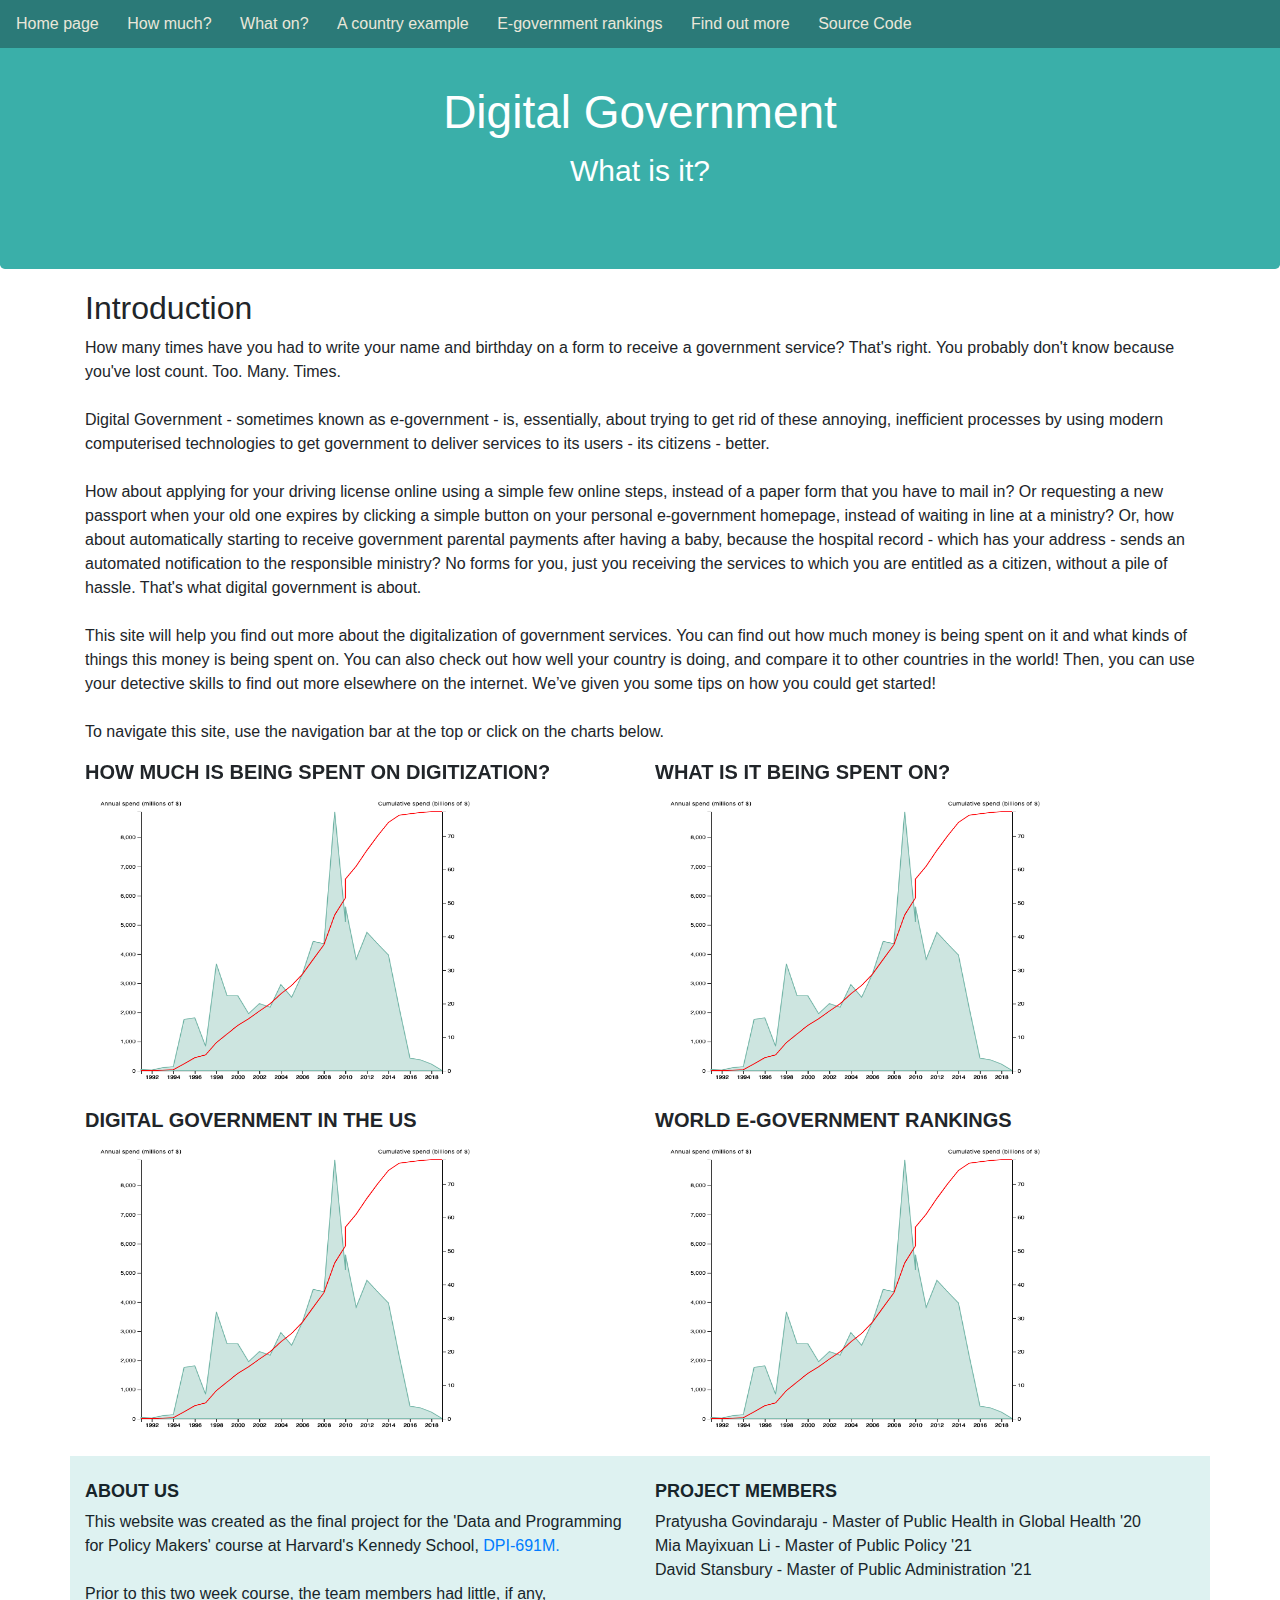
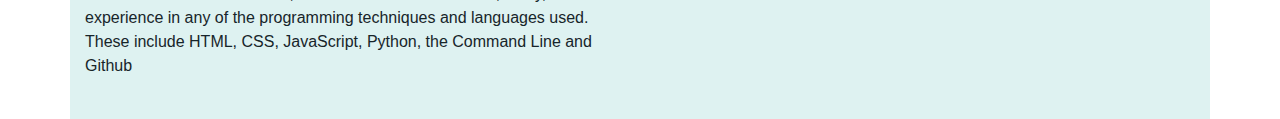
==== index.html @ c4e7895e "Merge branch 'master' into david" ====
<!DOCTYPE html>
<html lang="en">
  <head>
    <meta charset="utf-8">
    <meta name="viewport" content="width=device-width, initial-scale=1, shrink-to-fit=no">
    
    <!-- Bootstrap CSS -->
    <link rel="stylesheet" href="https://stackpath.bootstrapcdn.com/bootstrap/4.4.1/css/bootstrap.min.css" integrity="sha384-Vkoo8x4CGsO3+Hhxv8T/Q5PaXtkKtu6ug5TOeNV6gBiFeWPGFN9MuhOf23Q9Ifjh" crossorigin="anonymous">
    <link href="styles/index.css" rel="stylesheet">
    
    <title>Digital government trends</title>
  </head>
  <body>
    <div class="topbar">
      <a href="index.html">Home page</a>
      <a href="tab1.html">How much?</a>
      <a href="tab2.html">What on?</a>
      <a href="tab3.html">A country example</a>
      <a href="tab4.html">E-government rankings</a>
      <a href="tab5.html">Find out more</a>
      <a href="https://github.com/miamayixuan/Final-Project">Source Code</a>
    </div>

<!-- Website Content -->

<!-- header -->
  <div class="jumbotron text-center">
    <h1>Digital Government </h1>
    <p> What is it?</p> 
  </div>

<!-- body  -->
<!--  <div class="row">
    <div class="col-sm-3" style="background-color:lavender;">.col-sm-3</div>
    <div class="col-sm-6" style="background-color:lavenderblush;">.col-sm-6</div>
    <div class="col-sm-3" style="background-color:lavender;">.col-sm-3</div>
  </div>  -->

  <div class="container">
    
    <h2>Introduction</h2>
    <p>How many times have you had to write your name and birthday on a form to receive a government service? That's right. You probably don't know because you've lost count. Too. Many. Times.
    <br>
    <br>
    Digital Government - sometimes known as e-government - is, essentially, about trying to get rid of these annoying, inefficient processes by using modern computerised technologies to get government to deliver services to its users - its citizens - better. 
    <br>
    <br>
    How about applying for your driving license online using a simple few online steps, instead of a paper form that you have to mail in? Or requesting a new passport when your old one expires by clicking a simple button on your personal e-government homepage, instead of waiting in line at a ministry? Or, how about automatically starting to receive government parental payments after having a baby, because the hospital record - which has your address - sends an automated notification to the responsible ministry? No forms for you, just you receiving the services to which you are entitled as a citizen, without a pile of hassle. That's what digital government is about.
    <br>
    <br>
    This site will help you find out more about the digitalization of government services. You can find out how much money is being spent on it and what kinds of things this money is being spent on. You can also check out how well your country is doing, and compare it to other countries in the world! Then, you can use your detective skills to find out more elsewhere on the internet. We’ve given you some tips on how you could get started!
    <br>
    <br>
    To navigate this site, use the navigation bar at the top or click on the charts below.</p> 
    <!-- First row of graphs linking to later pages -->
    <div class = "row">
          <div class="col">
            <h5 class="text-uppercase font-weight-bold">How much is being spent on digitization?</h5>
            <p>
            <a href="tab1.html"><img src = ../images/spend_amount.png alt="How much graph" height="300" width="400"></a></p>
          </div>
          <div class="col">
          <h5 class="text-uppercase font-weight-bold">What is it being spent on?</h5>
          <p>
          <a href="tab2.html"><img src = ../images/spend_amount.png alt="How much graph" height="300" width="400"></a></p>
        </div>
    </div>
    <!-- Second row of graphs linking to later pages -->
    <div class = "row">
          <!-- Content -->
          <div class="col">
            <h5 class="text-uppercase font-weight-bold">Digital government in the US</h5>
            <p>
            <a href="tab3.html"><img src = ../images/spend_amount.png alt="How much graph" height="300" width="400"></a></p>
          </div>
          <div class="col">
          <h5 class="text-uppercase font-weight-bold">World e-government rankings</h5>
          <p>
          <a href="tab4.html"><img src = ../images/spend_amount.png alt="How much graph" height="300" width="400"></a></p>
        </div>
    </div>

    <!-- footer -->
    <!-- Grid row -->
    <div class="row">
      <!-- Grid column -->
      <div class="col-md-6 mt-md-0 mt-3">
        <!-- Content -->
        <h5 class="text-uppercase font-weight-bold">ABOUT US </h5>
        <p>This website was created as the final project for the 'Data and Programming for Policy Makers' course at Harvard's Kennedy School, <a href="https://www.hks.harvard.edu/courses/programming-and-data-policymakers"> DPI-691M.</a> <br>
        <br>
        Prior to this two week course, the team members had little, if any, experience in any of the programming techniques and languages used. These include HTML, CSS, JavaScript, Python, the Command Line and Github</p>
      </div>
      <!-- Grid column -->
<!--       <hr class="clearfix w-100 d-md-none pb-3"> -->
      <!-- Grid column -->
      <div class="col-md-6 mb-md-0 mb-3">
        <!-- Content -->
        <h5 class="text-uppercase font-weight-bold">PROJECT MEMBERS</h5>
        <p>Pratyusha Govindaraju - Master of Public Health in Global Health '20<br>
        Mia Mayixuan Li - Master of Public Policy '21<br>
        David Stansbury - Master of Public Administration '21</p>
      </div>
    </div>
  </div>



<!-- Footer -->

<!-- <div class="container">
  <div class="row">
    <div class="col-sm-4">
      <h3>Column 1</h3>
      <p>How many times have you had to write your name and birthday on a form to receive a government service? That's right. You don't know because you've lost count. Too. Many. Times.</p>
      <p>Ut enim ad minim veniam, quis nostrud exercitation ullamco laboris...</p>
    </div>  -->

<!--   <body data-gr-c-s-loaded="true">
  <div class="main_title">
  <h1 style="text-align:center"><b>Digital Government Development</b></h1> 
  </div>
 -->
<!--   <h1>Digital Government Development</h1> -->
<!--  <h2>What is it?</h2> -->
<!-- 
 <p> How many times have you had to write your name and birthday on a form to receive a government service? That's right. You don't know because you've lost count. Too. Many. Times.
<br>
<br>
Digital Government - sometimes known as e-government - is, essentially, about trying to get rid of these annoying, inefficient processes by using modern computerised technologies to get government to deliver services to its users - its citizens - better. 
<br>
<br>
How about applying for your driving license online using a simple few online steps, instead of a paper form that you have to mail in? Or requesting a new passport when your old one expires by clicking a simple button on your personal e-government homepage, instead of waiting in line at a ministry? Or, how about automatically starting to receive government parental payments after having a baby, because the hospital record - which has your address - sends an automated notification to the responsible ministry? Less paperwork for you, more receiving the services to which you are entitled as a citizen, without a pile of hassle. 
<br>
<br>

That's what digital government is about.  </p> 
<br>
<br> -->

<!-- <img src = "https://assets.highcharts.com/images/demo-thumbnails/highcharts/chart-update-default.png" alt = "wikipedia.com" width="350" height="250">
<img src = "https://assets.highcharts.com/images/demo-thumbnails/highcharts/chart-update-default.png" alt = "wikipedia.com" width="350" height="250">
<br>
<br>
<img src = "https://assets.highcharts.com/images/demo-thumbnails/highcharts/chart-update-default.png" alt = "wikipedia.com" width="350" height="250">
<img src = "https://assets.highcharts.com/images/demo-thumbnails/highcharts/chart-update-default.png" alt = "wikipedia.com" width="350" height="250">
<br>
<br> -->
<!--   <footer>
    <title>About us...</title>
    <p>This website was produced as the final project for the Harvard Kennedy School course <a href="https://www.hks.harvard.edu/courses/programming-and-data-policymakers">DPI-691M</a>.</p>
  </footer> -->
  
  <!-- Bootstrap scripts -->
    <script src="https://code.jquery.com/jquery-3.4.1.slim.min.js" integrity="sha384-J6qa4849blE2+poT4WnyKhv5vZF5SrPo0iEjwBvKU7imGFAV0wwj1yYfoRSJoZ+n" crossorigin="anonymous"></script>
    <script src="https://cdn.jsdelivr.net/npm/popper.js@1.16.0/dist/umd/popper.min.js" integrity="sha384-Q6E9RHvbIyZFJoft+2mJbHaEWldlvI9IOYy5n3zV9zzTtmI3UksdQRVvoxMfooAo" crossorigin="anonymous"></script>
    <script src="https://stackpath.bootstrapcdn.com/bootstrap/4.4.1/js/bootstrap.min.js" integrity="sha384-wfSDF2E50Y2D1uUdj0O3uMBJnjuUD4Ih7YwaYd1iqfktj0Uod8GCExl3Og8ifwB6" crossorigin="anonymous"></script>
  </body>
</html>
---- styles/index.css ----
/* Header  */
.jumbotron  {
  padding-top: 60px;
  padding-bottom: 60px;
  margin-bottom: 20px;
  margin-top: 25px;
  background-color: #3AAFA9;
}

.jumbotron h1 {
  color:#FEFFFF;
  font-size:46px;
}

.jumbotron p {
  color:#FEFFFF;
  font-size:30px;
}

.row .col-md-6 {
    background-color:#DEF2F1;
    color:#17252A;
    padding-top: 25px;
    padding-bottom: 25px;
}

.row .col-md-6  h5{
  font-size:18px;
}


/* NAVIGATION BAR  */
div.topbar {
  position: fixed;
  top: 0%; 
  left: 0; 
  width: 100%; 
  font-family: "Helvetica", Helvetica, sans-serif;
  background-color: #2B7A78;
  overflow-x: hidden;
  padding-top: 6px;
  padding-bottom: 6px;
}

div.topbar a {
  padding: 6px 8px 6px 16px;
  text-decoration: none;
  font-size: 16px;
  color: #E9E7DA;
  display: inline-block;
}

div.topbar a:hover {
  color: black;
}
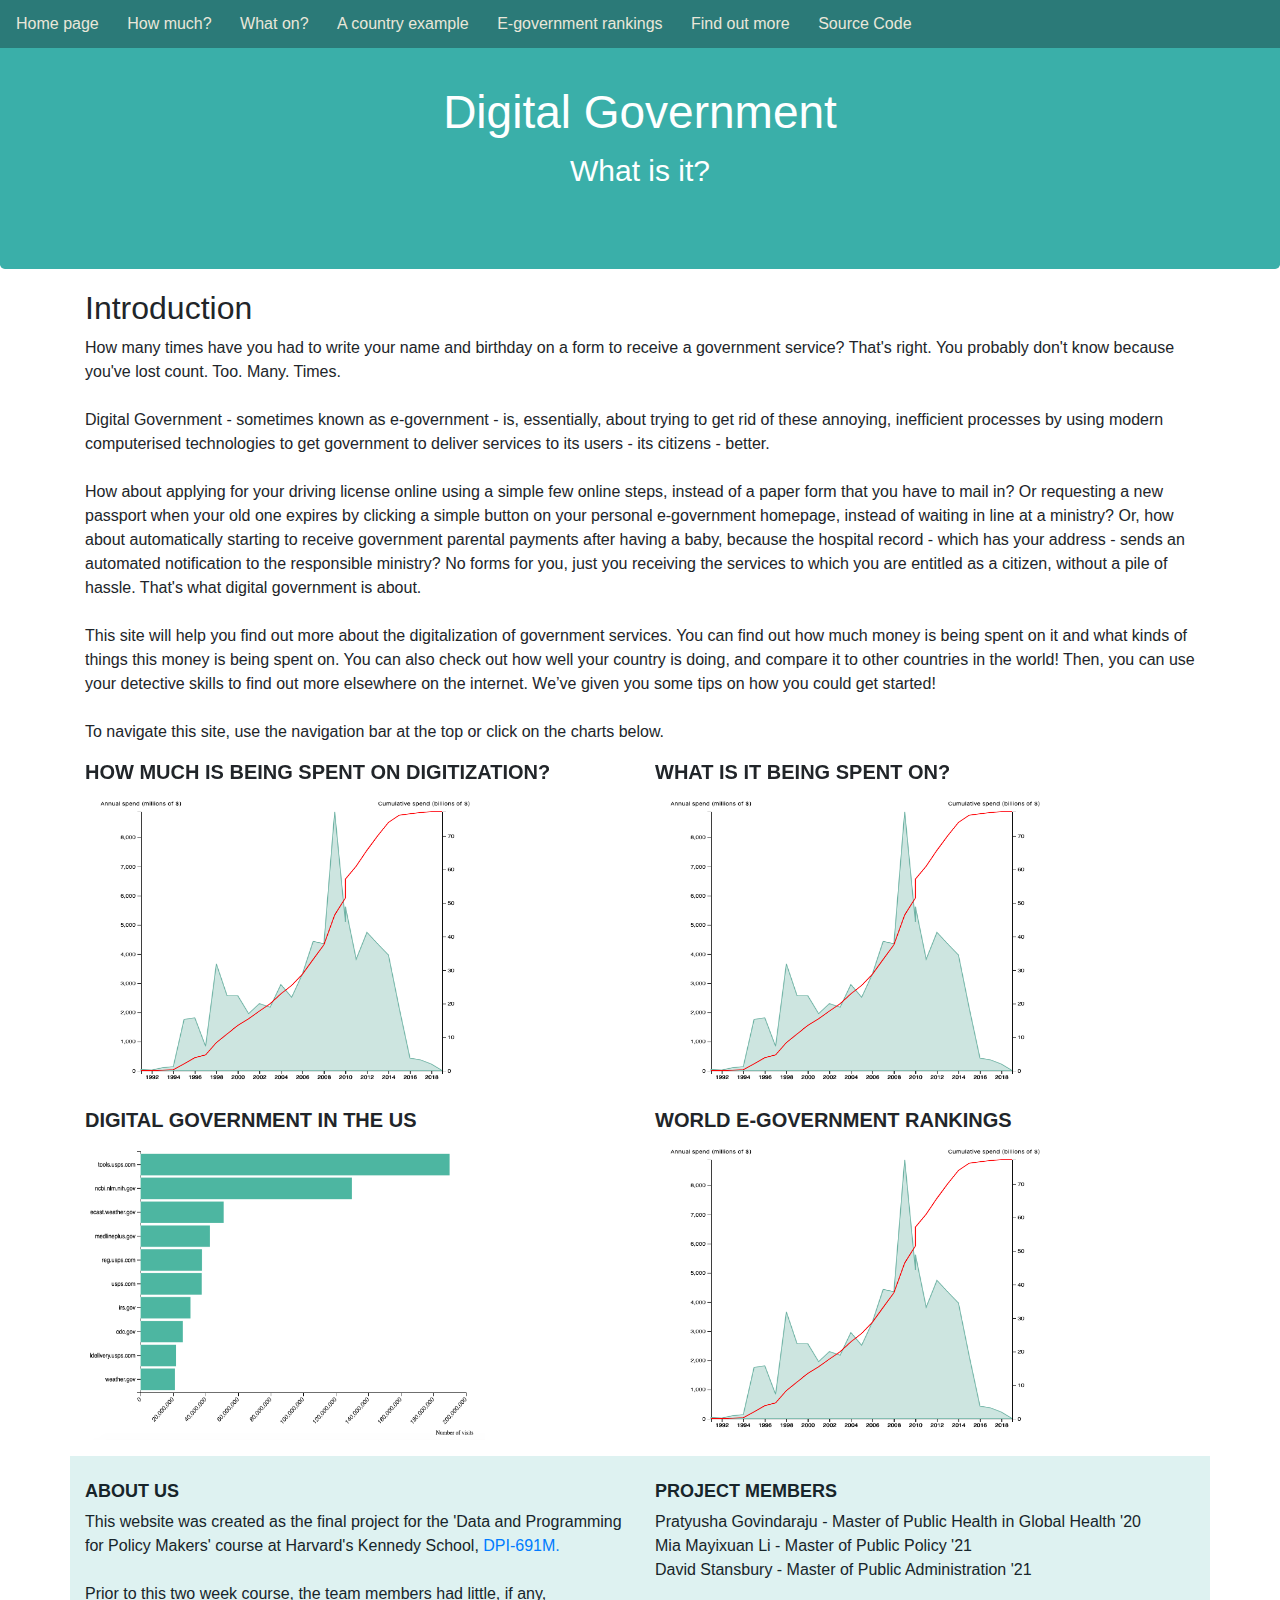
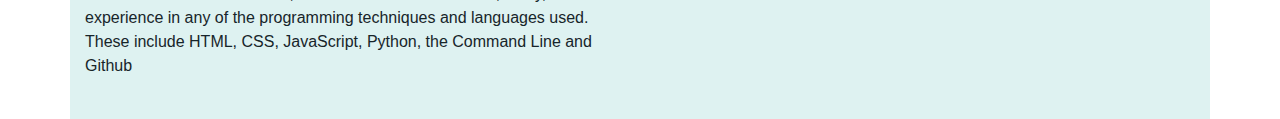
==== commit 319a0338: "irons out some js problems on tab3" ====
--- a/index.html
+++ b/index.html
@@ -71,7 +71,7 @@
           <div class="col">
             <h5 class="text-uppercase font-weight-bold">Digital government in the US</h5>
             <p>
-            <a href="tab3.html"><img src = ../images/spend_amount.png alt="How much graph" height="300" width="400"></a></p>
+            <a href="tab3.html"><img src = ../images/us_example.png alt="How much graph" height="300" width="400"></a></p>
           </div>
           <div class="col">
           <h5 class="text-uppercase font-weight-bold">World e-government rankings</h5>
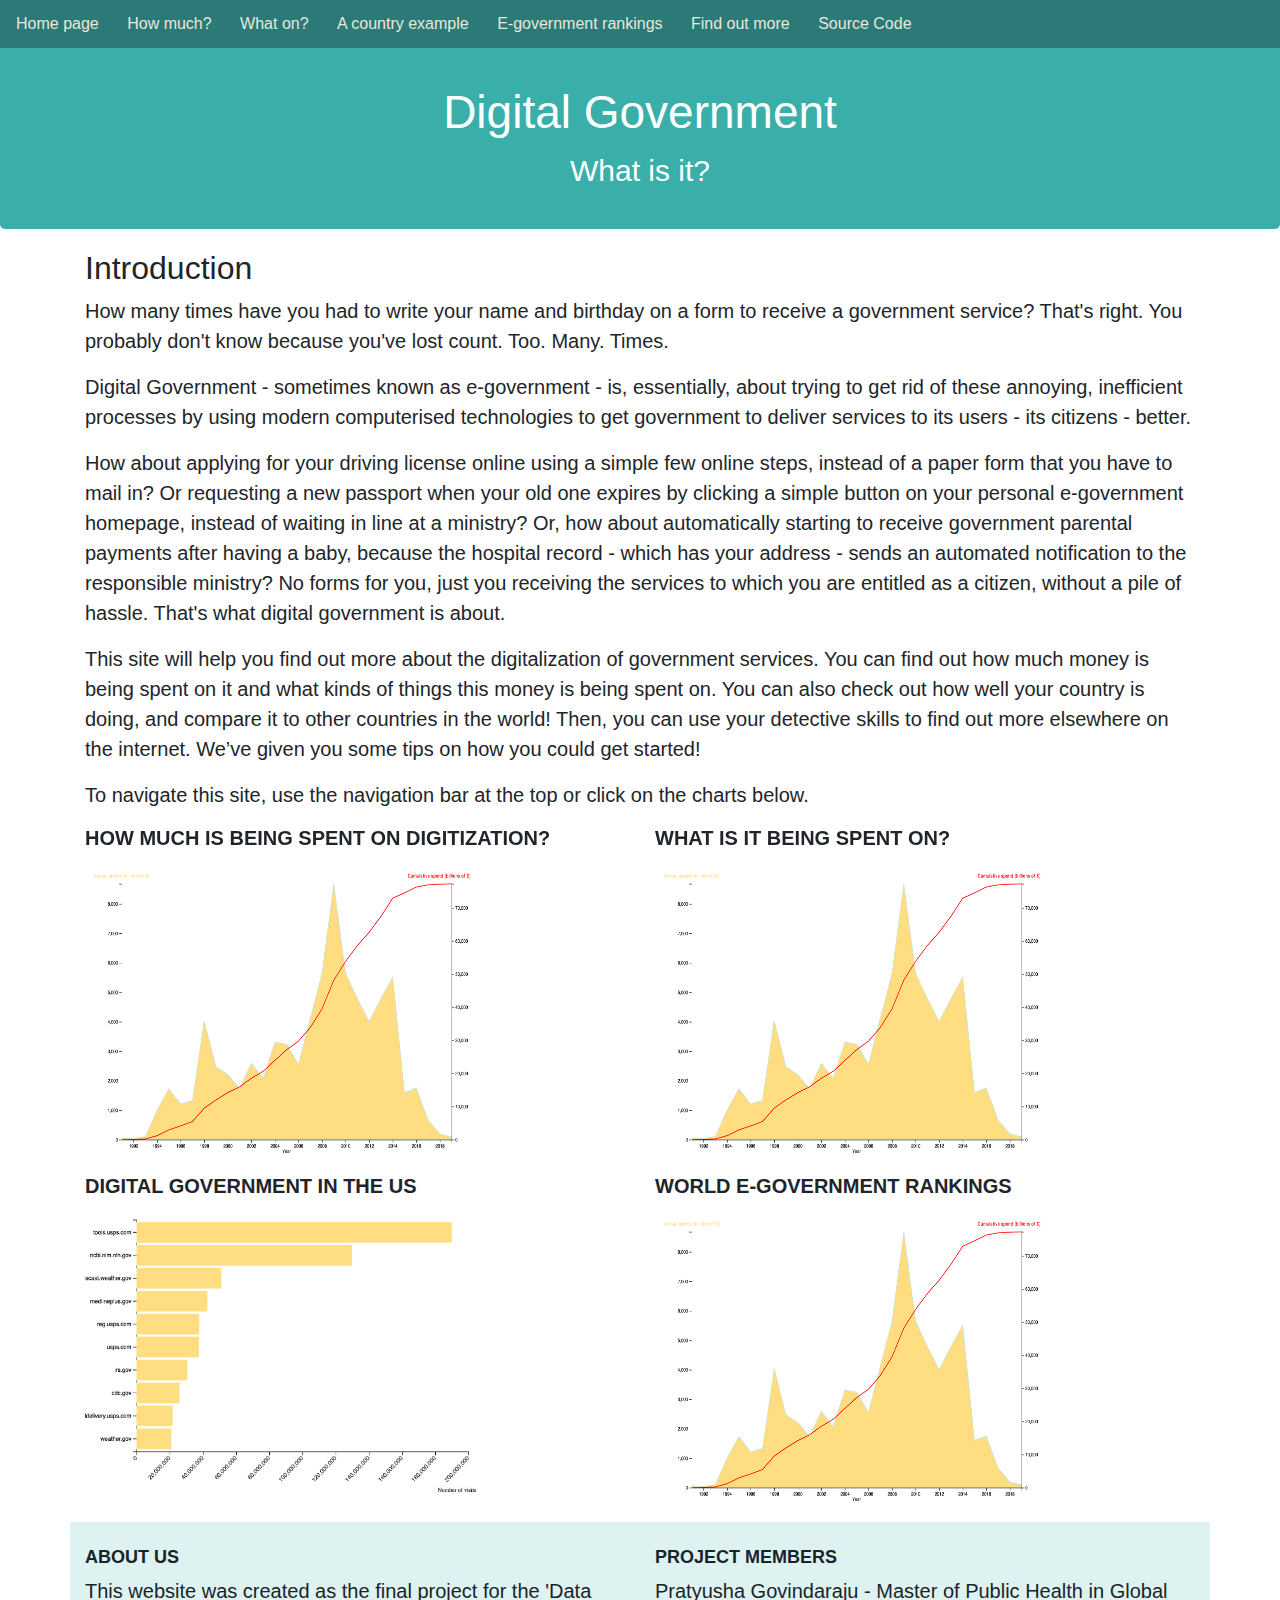
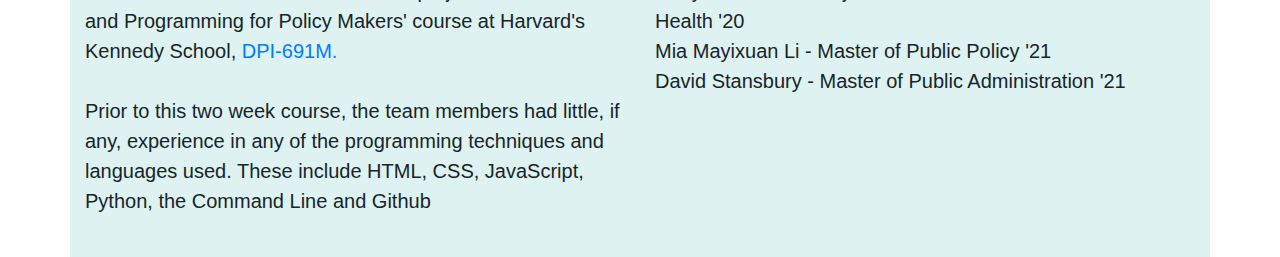
==== commit da6c4dff: "cleans up index.html and css" ====
--- a/index.html
+++ b/index.html
@@ -29,29 +29,13 @@
     <p> What is it?</p> 
   </div>
 
-<!-- body  -->
-<!--  <div class="row">
-    <div class="col-sm-3" style="background-color:lavender;">.col-sm-3</div>
-    <div class="col-sm-6" style="background-color:lavenderblush;">.col-sm-6</div>
-    <div class="col-sm-3" style="background-color:lavender;">.col-sm-3</div>
-  </div>  -->
-
   <div class="container">
-    
     <h2>Introduction</h2>
-    <p>How many times have you had to write your name and birthday on a form to receive a government service? That's right. You probably don't know because you've lost count. Too. Many. Times.
-    <br>
-    <br>
-    Digital Government - sometimes known as e-government - is, essentially, about trying to get rid of these annoying, inefficient processes by using modern computerised technologies to get government to deliver services to its users - its citizens - better. 
-    <br>
-    <br>
-    How about applying for your driving license online using a simple few online steps, instead of a paper form that you have to mail in? Or requesting a new passport when your old one expires by clicking a simple button on your personal e-government homepage, instead of waiting in line at a ministry? Or, how about automatically starting to receive government parental payments after having a baby, because the hospital record - which has your address - sends an automated notification to the responsible ministry? No forms for you, just you receiving the services to which you are entitled as a citizen, without a pile of hassle. That's what digital government is about.
-    <br>
-    <br>
-    This site will help you find out more about the digitalization of government services. You can find out how much money is being spent on it and what kinds of things this money is being spent on. You can also check out how well your country is doing, and compare it to other countries in the world! Then, you can use your detective skills to find out more elsewhere on the internet. We’ve given you some tips on how you could get started!
-    <br>
-    <br>
-    To navigate this site, use the navigation bar at the top or click on the charts below.</p> 
+    <p>How many times have you had to write your name and birthday on a form to receive a government service? That's right. You probably don't know because you've lost count. Too. Many. Times.</p>
+    <p>Digital Government - sometimes known as e-government - is, essentially, about trying to get rid of these annoying, inefficient processes by using modern computerised technologies to get government to deliver services to its users - its citizens - better.</p>
+    <p>How about applying for your driving license online using a simple few online steps, instead of a paper form that you have to mail in? Or requesting a new passport when your old one expires by clicking a simple button on your personal e-government homepage, instead of waiting in line at a ministry? Or, how about automatically starting to receive government parental payments after having a baby, because the hospital record - which has your address - sends an automated notification to the responsible ministry? No forms for you, just you receiving the services to which you are entitled as a citizen, without a pile of hassle. That's what digital government is about.</p>
+    <p>This site will help you find out more about the digitalization of government services. You can find out how much money is being spent on it and what kinds of things this money is being spent on. You can also check out how well your country is doing, and compare it to other countries in the world! Then, you can use your detective skills to find out more elsewhere on the internet. We’ve given you some tips on how you could get started!</p>
+    <p>To navigate this site, use the navigation bar at the top or click on the charts below.</p> 
     <!-- First row of graphs linking to later pages -->
     <div class = "row">
           <div class="col">
@@ -79,7 +63,6 @@
           <a href="tab4.html"><img src = ../images/spend_amount.png alt="How much graph" height="300" width="400"></a></p>
         </div>
     </div>
-
     <!-- footer -->
     <!-- Grid row -->
     <div class="row">
@@ -103,53 +86,6 @@
       </div>
     </div>
   </div>
-
-
-
-<!-- Footer -->
-
-<!-- <div class="container">
-  <div class="row">
-    <div class="col-sm-4">
-      <h3>Column 1</h3>
-      <p>How many times have you had to write your name and birthday on a form to receive a government service? That's right. You don't know because you've lost count. Too. Many. Times.</p>
-      <p>Ut enim ad minim veniam, quis nostrud exercitation ullamco laboris...</p>
-    </div>  -->
-
-<!--   <body data-gr-c-s-loaded="true">
-  <div class="main_title">
-  <h1 style="text-align:center"><b>Digital Government Development</b></h1> 
-  </div>
- -->
-<!--   <h1>Digital Government Development</h1> -->
-<!--  <h2>What is it?</h2> -->
-<!-- 
- <p> How many times have you had to write your name and birthday on a form to receive a government service? That's right. You don't know because you've lost count. Too. Many. Times.
-<br>
-<br>
-Digital Government - sometimes known as e-government - is, essentially, about trying to get rid of these annoying, inefficient processes by using modern computerised technologies to get government to deliver services to its users - its citizens - better. 
-<br>
-<br>
-How about applying for your driving license online using a simple few online steps, instead of a paper form that you have to mail in? Or requesting a new passport when your old one expires by clicking a simple button on your personal e-government homepage, instead of waiting in line at a ministry? Or, how about automatically starting to receive government parental payments after having a baby, because the hospital record - which has your address - sends an automated notification to the responsible ministry? Less paperwork for you, more receiving the services to which you are entitled as a citizen, without a pile of hassle. 
-<br>
-<br>
-
-That's what digital government is about.  </p> 
-<br>
-<br> -->
-
-<!-- <img src = "https://assets.highcharts.com/images/demo-thumbnails/highcharts/chart-update-default.png" alt = "wikipedia.com" width="350" height="250">
-<img src = "https://assets.highcharts.com/images/demo-thumbnails/highcharts/chart-update-default.png" alt = "wikipedia.com" width="350" height="250">
-<br>
-<br>
-<img src = "https://assets.highcharts.com/images/demo-thumbnails/highcharts/chart-update-default.png" alt = "wikipedia.com" width="350" height="250">
-<img src = "https://assets.highcharts.com/images/demo-thumbnails/highcharts/chart-update-default.png" alt = "wikipedia.com" width="350" height="250">
-<br>
-<br> -->
-<!--   <footer>
-    <title>About us...</title>
-    <p>This website was produced as the final project for the Harvard Kennedy School course <a href="https://www.hks.harvard.edu/courses/programming-and-data-policymakers">DPI-691M</a>.</p>
-  </footer> -->
   
   <!-- Bootstrap scripts -->
     <script src="https://code.jquery.com/jquery-3.4.1.slim.min.js" integrity="sha384-J6qa4849blE2+poT4WnyKhv5vZF5SrPo0iEjwBvKU7imGFAV0wwj1yYfoRSJoZ+n" crossorigin="anonymous"></script>
--- a/styles/index.css
+++ b/styles/index.css
@@ -1,7 +1,7 @@
 /* Header  */
 .jumbotron  {
   padding-top: 60px;
-  padding-bottom: 60px;
+  padding-bottom: 20px;
   margin-bottom: 20px;
   margin-top: 25px;
   background-color: #3AAFA9;
@@ -22,6 +22,10 @@
     color:#17252A;
     padding-top: 25px;
     padding-bottom: 25px;
+}
+
+.container {
+  font-size: 20px;
 }
 
 .row .col-md-6  h5{
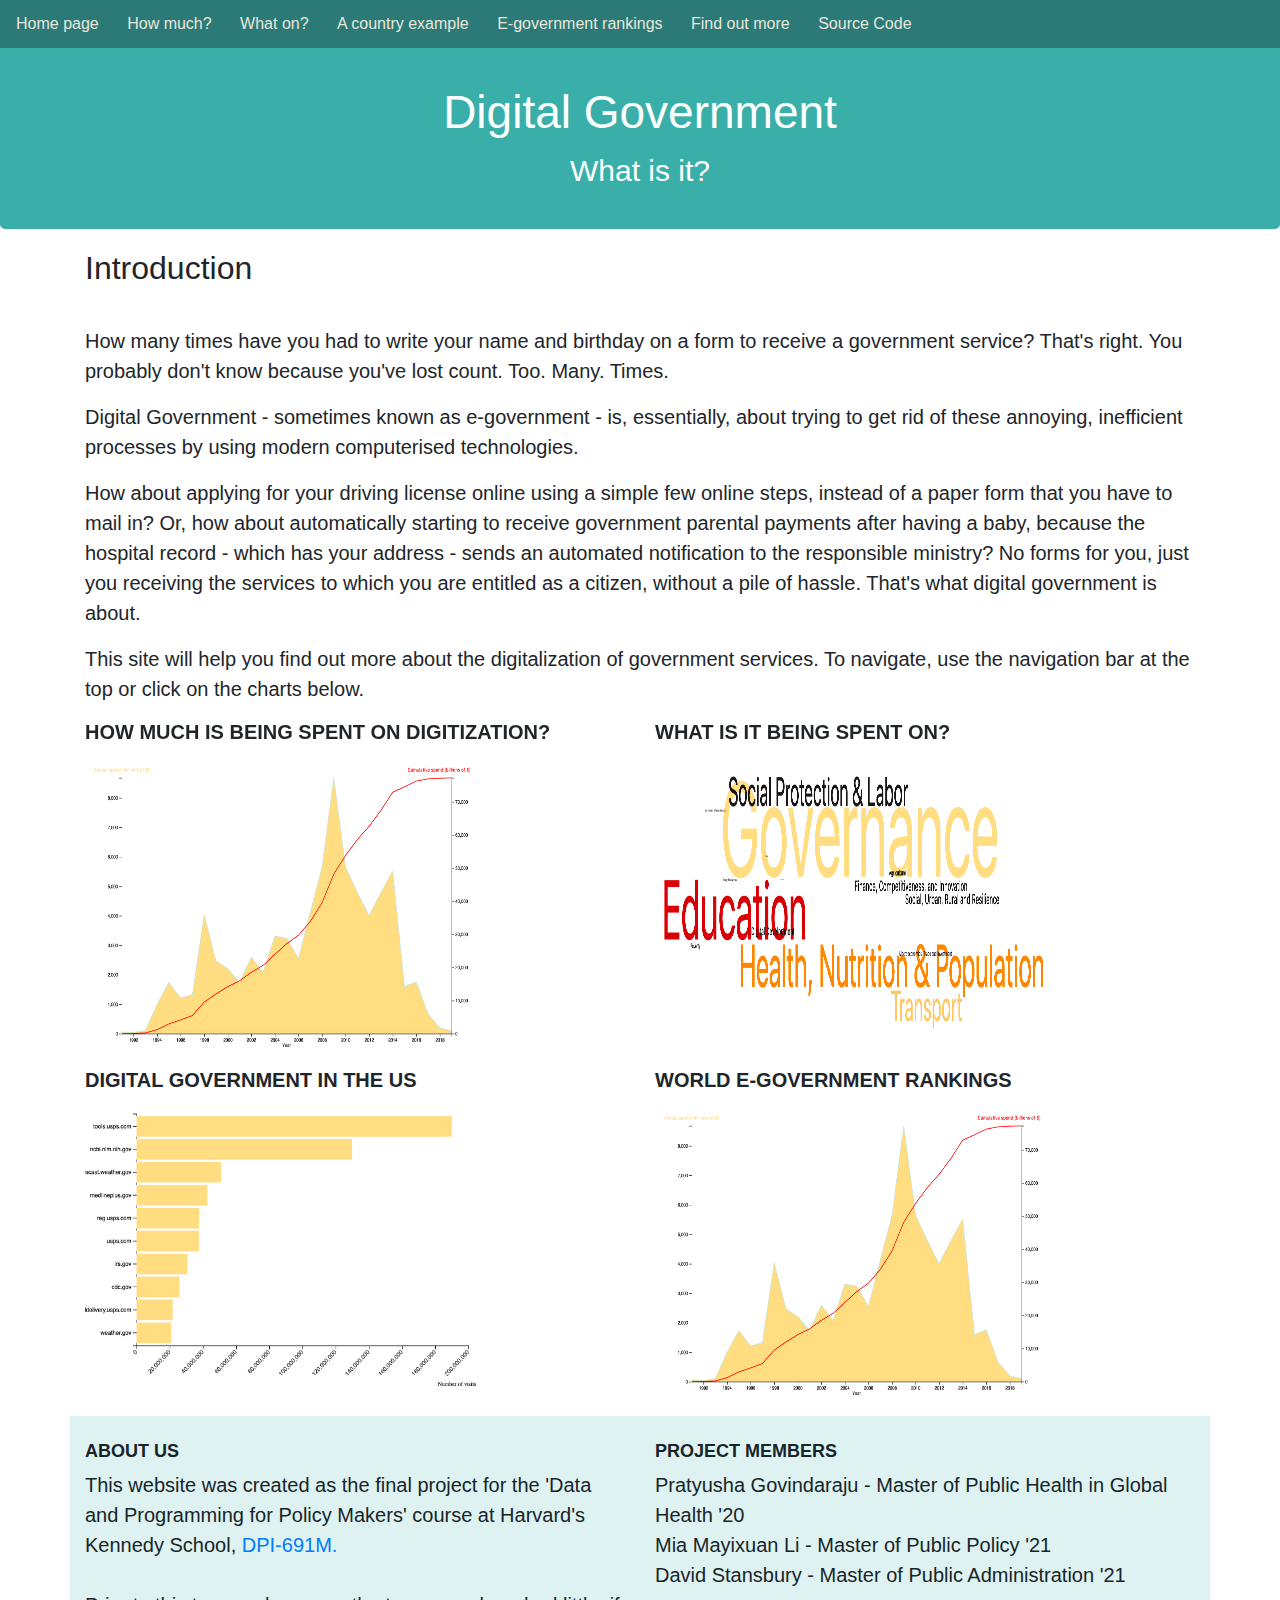
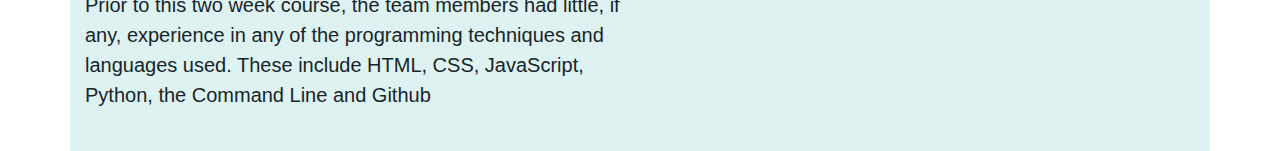
==== commit cfedd4d3: "standardizes all pages with header height and makes sure each page has a head, sub head and intro he" ====
--- a/index.html
+++ b/index.html
@@ -31,11 +31,11 @@
 
   <div class="container">
     <h2>Introduction</h2>
+    <br>
     <p>How many times have you had to write your name and birthday on a form to receive a government service? That's right. You probably don't know because you've lost count. Too. Many. Times.</p>
-    <p>Digital Government - sometimes known as e-government - is, essentially, about trying to get rid of these annoying, inefficient processes by using modern computerised technologies to get government to deliver services to its users - its citizens - better.</p>
-    <p>How about applying for your driving license online using a simple few online steps, instead of a paper form that you have to mail in? Or requesting a new passport when your old one expires by clicking a simple button on your personal e-government homepage, instead of waiting in line at a ministry? Or, how about automatically starting to receive government parental payments after having a baby, because the hospital record - which has your address - sends an automated notification to the responsible ministry? No forms for you, just you receiving the services to which you are entitled as a citizen, without a pile of hassle. That's what digital government is about.</p>
-    <p>This site will help you find out more about the digitalization of government services. You can find out how much money is being spent on it and what kinds of things this money is being spent on. You can also check out how well your country is doing, and compare it to other countries in the world! Then, you can use your detective skills to find out more elsewhere on the internet. We’ve given you some tips on how you could get started!</p>
-    <p>To navigate this site, use the navigation bar at the top or click on the charts below.</p> 
+    <p>Digital Government - sometimes known as e-government - is, essentially, about trying to get rid of these annoying, inefficient processes by using modern computerised technologies.</p>
+    <p>How about applying for your driving license online using a simple few online steps, instead of a paper form that you have to mail in? Or, how about automatically starting to receive government parental payments after having a baby, because the hospital record - which has your address - sends an automated notification to the responsible ministry? No forms for you, just you receiving the services to which you are entitled as a citizen, without a pile of hassle. That's what digital government is about.</p>
+    <p>This site will help you find out more about the digitalization of government services. To navigate, use the navigation bar at the top or click on the charts below.</p> 
     <!-- First row of graphs linking to later pages -->
     <div class = "row">
           <div class="col">
@@ -46,7 +46,7 @@
           <div class="col">
           <h5 class="text-uppercase font-weight-bold">What is it being spent on?</h5>
           <p>
-          <a href="tab2.html"><img src = ../images/spend_amount.png alt="How much graph" height="300" width="400"></a></p>
+          <a href="tab2.html"><img src = ../images/wordcloud.png alt="How much graph" height="300" width="400"></a></p>
         </div>
     </div>
     <!-- Second row of graphs linking to later pages -->
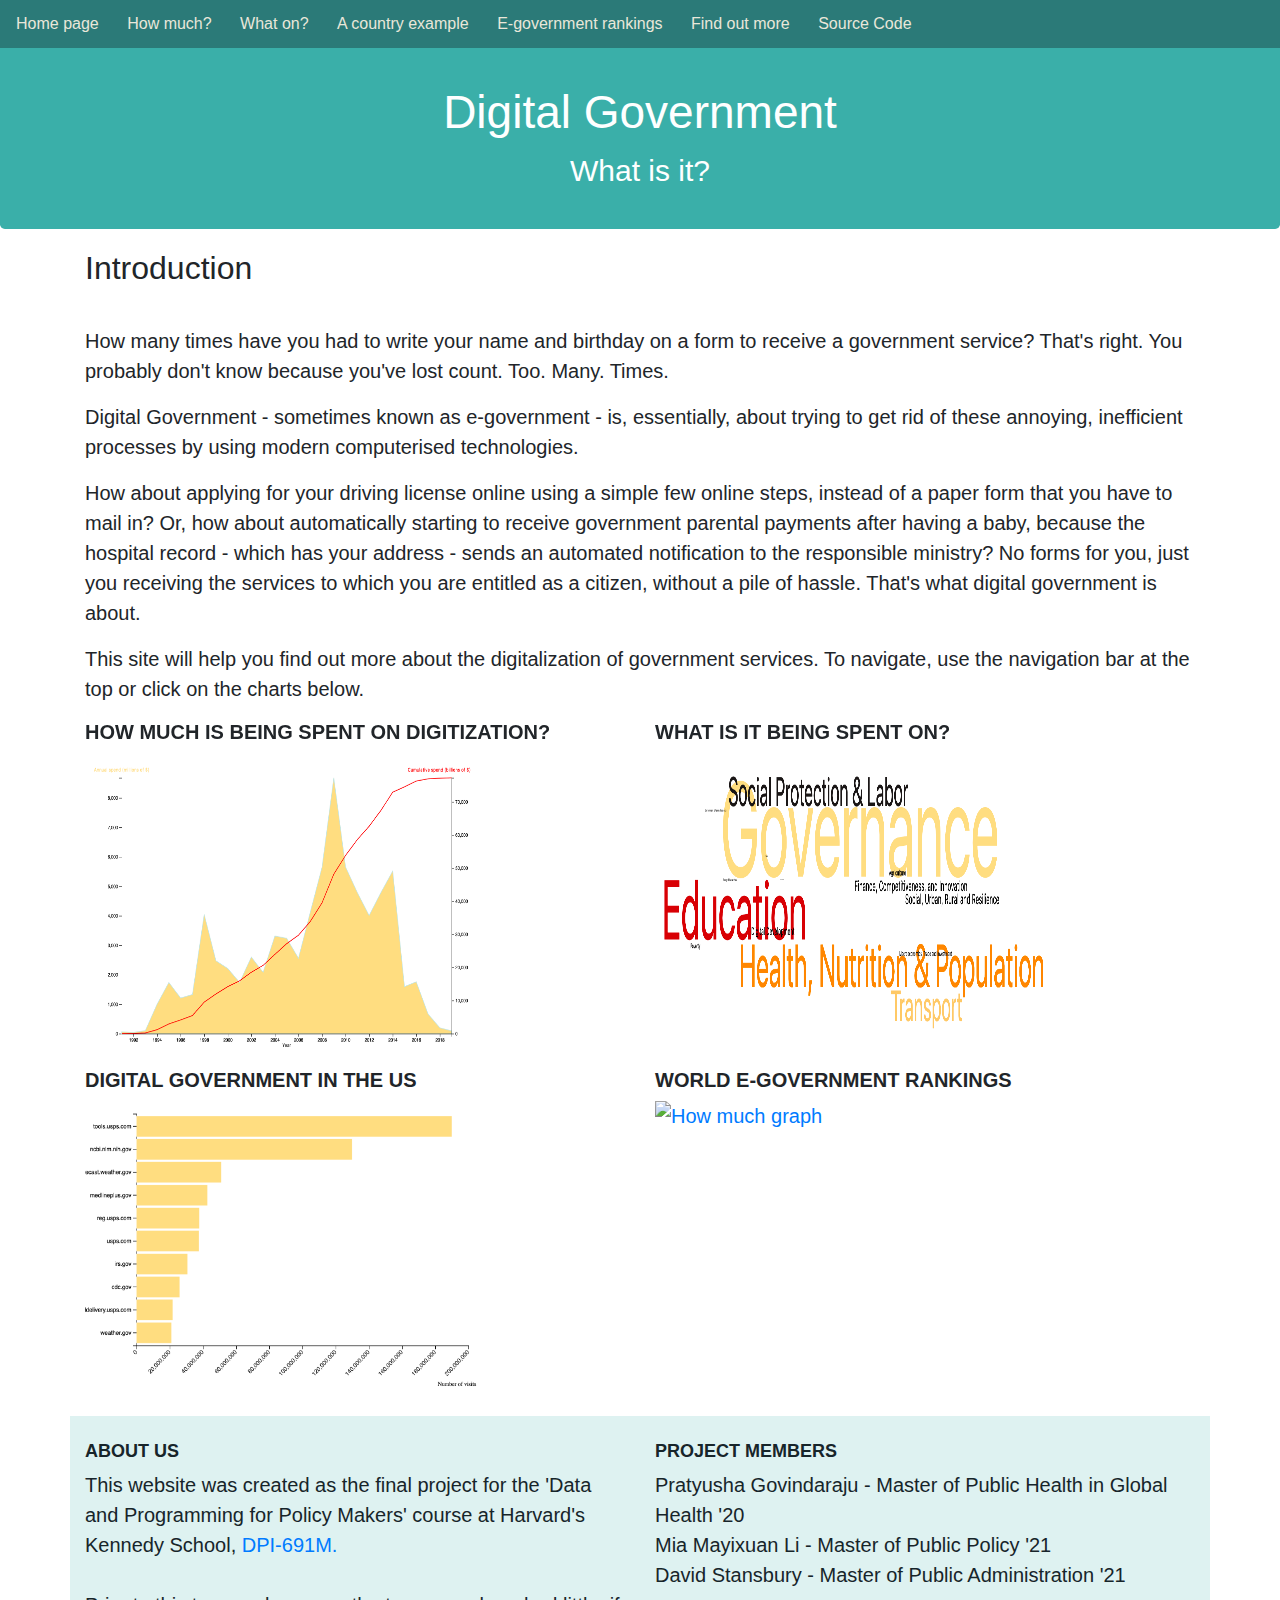
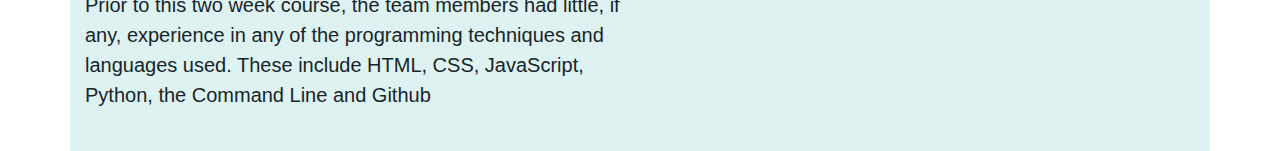
==== commit 63163a0f: "standardizes tab4 with graph, input image onto links page at front, adds source to tab 3" ====
--- a/index.html
+++ b/index.html
@@ -60,7 +60,7 @@
           <div class="col">
           <h5 class="text-uppercase font-weight-bold">World e-government rankings</h5>
           <p>
-          <a href="tab4.html"><img src = ../images/spend_amount.png alt="How much graph" height="300" width="400"></a></p>
+          <a href="tab4.html"><img src = ../images/ranking.png alt="How much graph" height="300" width="400"></a></p>
         </div>
     </div>
     <!-- footer -->
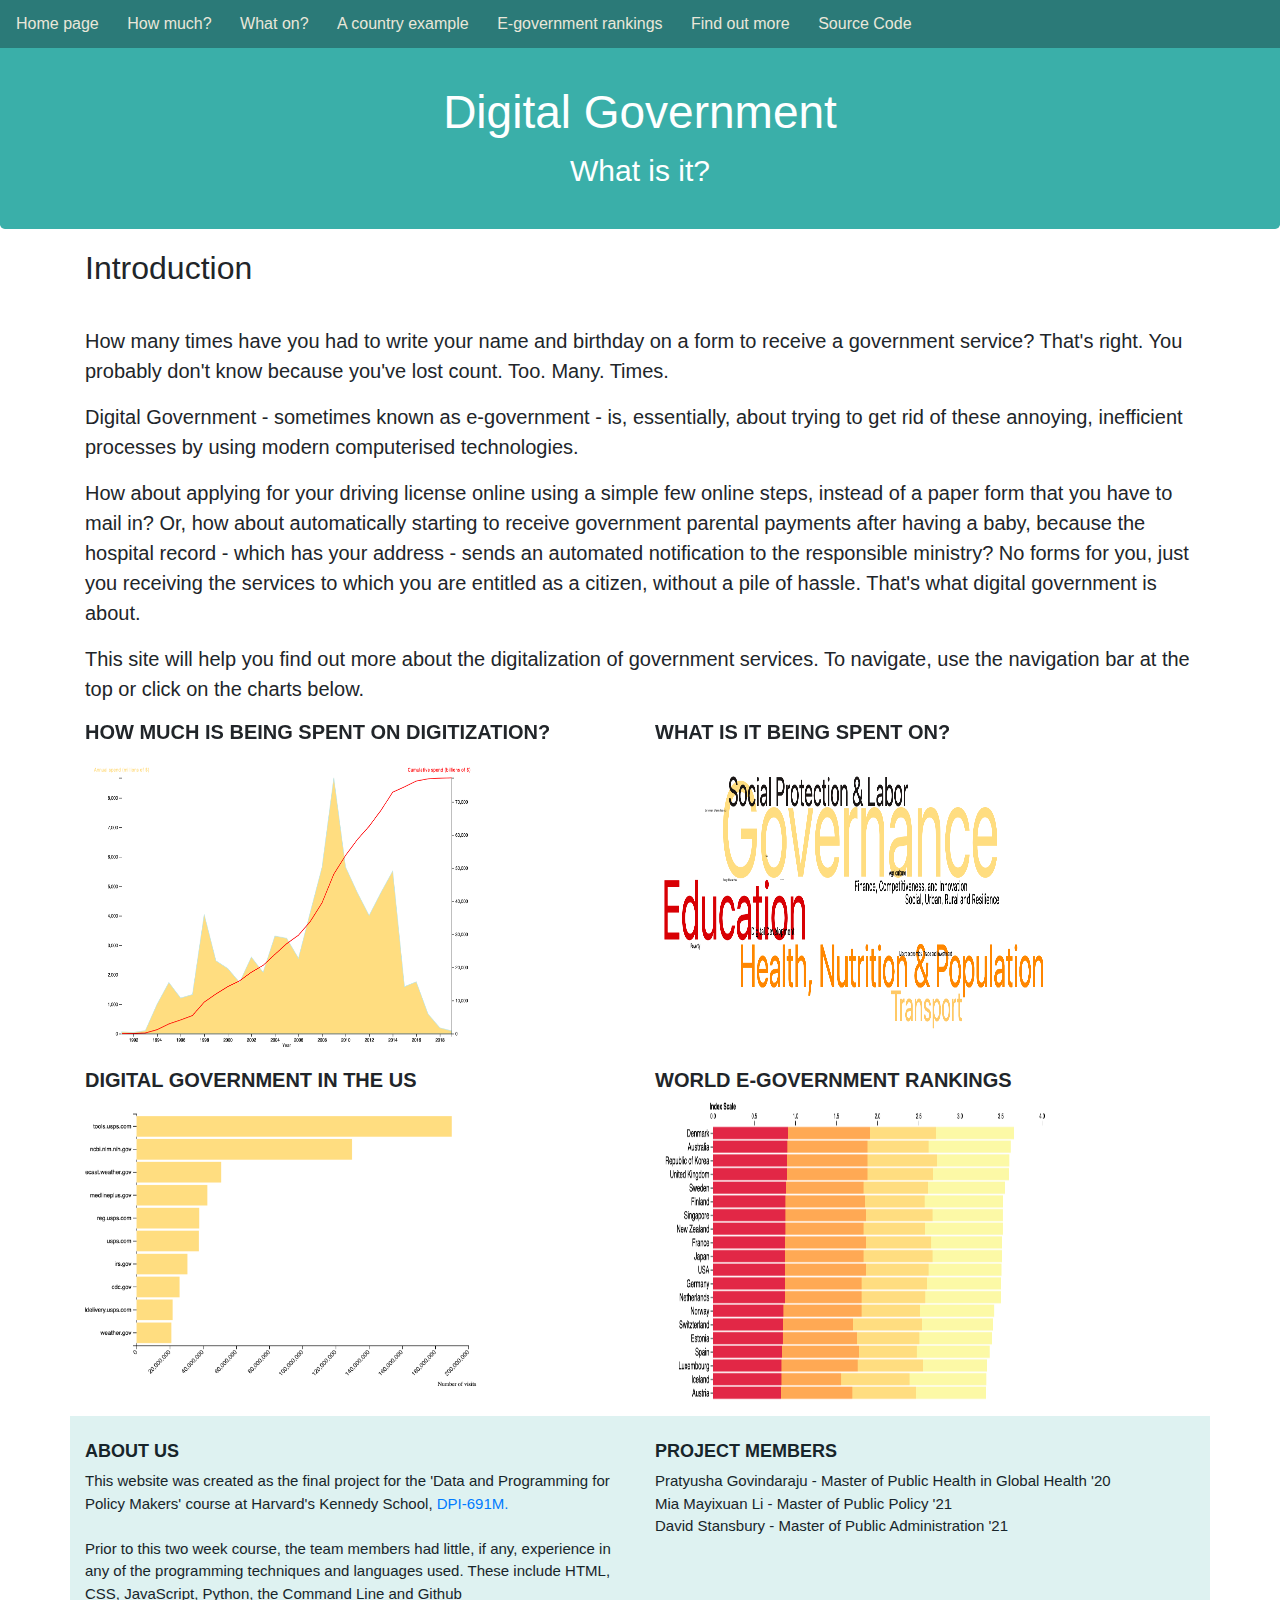
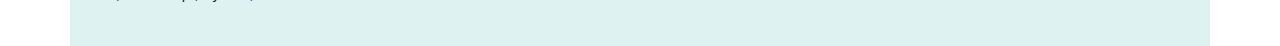
==== commit 13431533: "final round of testing, cleaning, and commenting files" ====
--- a/index.html
+++ b/index.html
@@ -11,6 +11,7 @@
     <title>Digital government trends</title>
   </head>
   <body>
+    <!-- Nav Bar -->
     <div class="topbar">
       <a href="index.html">Home page</a>
       <a href="tab1.html">How much?</a>
@@ -35,18 +36,20 @@
     <p>How many times have you had to write your name and birthday on a form to receive a government service? That's right. You probably don't know because you've lost count. Too. Many. Times.</p>
     <p>Digital Government - sometimes known as e-government - is, essentially, about trying to get rid of these annoying, inefficient processes by using modern computerised technologies.</p>
     <p>How about applying for your driving license online using a simple few online steps, instead of a paper form that you have to mail in? Or, how about automatically starting to receive government parental payments after having a baby, because the hospital record - which has your address - sends an automated notification to the responsible ministry? No forms for you, just you receiving the services to which you are entitled as a citizen, without a pile of hassle. That's what digital government is about.</p>
-    <p>This site will help you find out more about the digitalization of government services. To navigate, use the navigation bar at the top or click on the charts below.</p> 
+    <p>This site will help you find out more about the digitalization of government services. To navigate, use the navigation bar at the top or click on the charts below.
+    <br>
+    </p> 
     <!-- First row of graphs linking to later pages -->
     <div class = "row">
           <div class="col">
             <h5 class="text-uppercase font-weight-bold">How much is being spent on digitization?</h5>
             <p>
-            <a href="tab1.html"><img src = ../images/spend_amount.png alt="How much graph" height="300" width="400"></a></p>
+            <a href="tab1.html"><img src = "images/spend_amount.png" alt="How much graph" height="300" width="400"></a></p>
           </div>
           <div class="col">
           <h5 class="text-uppercase font-weight-bold">What is it being spent on?</h5>
           <p>
-          <a href="tab2.html"><img src = ../images/wordcloud.png alt="How much graph" height="300" width="400"></a></p>
+          <a href="tab2.html"><img src = "images/wordcloud.png" alt="How much graph" height="300" width="400"></a></p>
         </div>
     </div>
     <!-- Second row of graphs linking to later pages -->
@@ -55,12 +58,12 @@
           <div class="col">
             <h5 class="text-uppercase font-weight-bold">Digital government in the US</h5>
             <p>
-            <a href="tab3.html"><img src = ../images/us_example.png alt="How much graph" height="300" width="400"></a></p>
+            <a href="tab3.html"><img src = "images/us_example.png" alt="How much graph" height="300" width="400"></a></p>
           </div>
           <div class="col">
           <h5 class="text-uppercase font-weight-bold">World e-government rankings</h5>
           <p>
-          <a href="tab4.html"><img src = ../images/ranking.png alt="How much graph" height="300" width="400"></a></p>
+          <a href="tab4.html"><img src = "images/ranking.png" alt="How much graph" height="300" width="400"></a></p>
         </div>
     </div>
     <!-- footer -->
@@ -75,7 +78,7 @@
         Prior to this two week course, the team members had little, if any, experience in any of the programming techniques and languages used. These include HTML, CSS, JavaScript, Python, the Command Line and Github</p>
       </div>
       <!-- Grid column -->
-<!--       <hr class="clearfix w-100 d-md-none pb-3"> -->
+
       <!-- Grid column -->
       <div class="col-md-6 mb-md-0 mb-3">
         <!-- Content -->
--- a/styles/index.css
+++ b/styles/index.css
@@ -17,6 +17,7 @@
   font-size:30px;
 }
 
+/* Footer */
 .row .col-md-6 {
     background-color:#DEF2F1;
     color:#17252A;
@@ -24,12 +25,16 @@
     padding-bottom: 25px;
 }
 
+.row .col-md-6  h5{
+  font-size: 18px;
+}
+
+.row .col-md-6  p{
+  font-size:15px;
+}
+
 .container {
   font-size: 20px;
-}
-
-.row .col-md-6  h5{
-  font-size:18px;
 }
 
 
